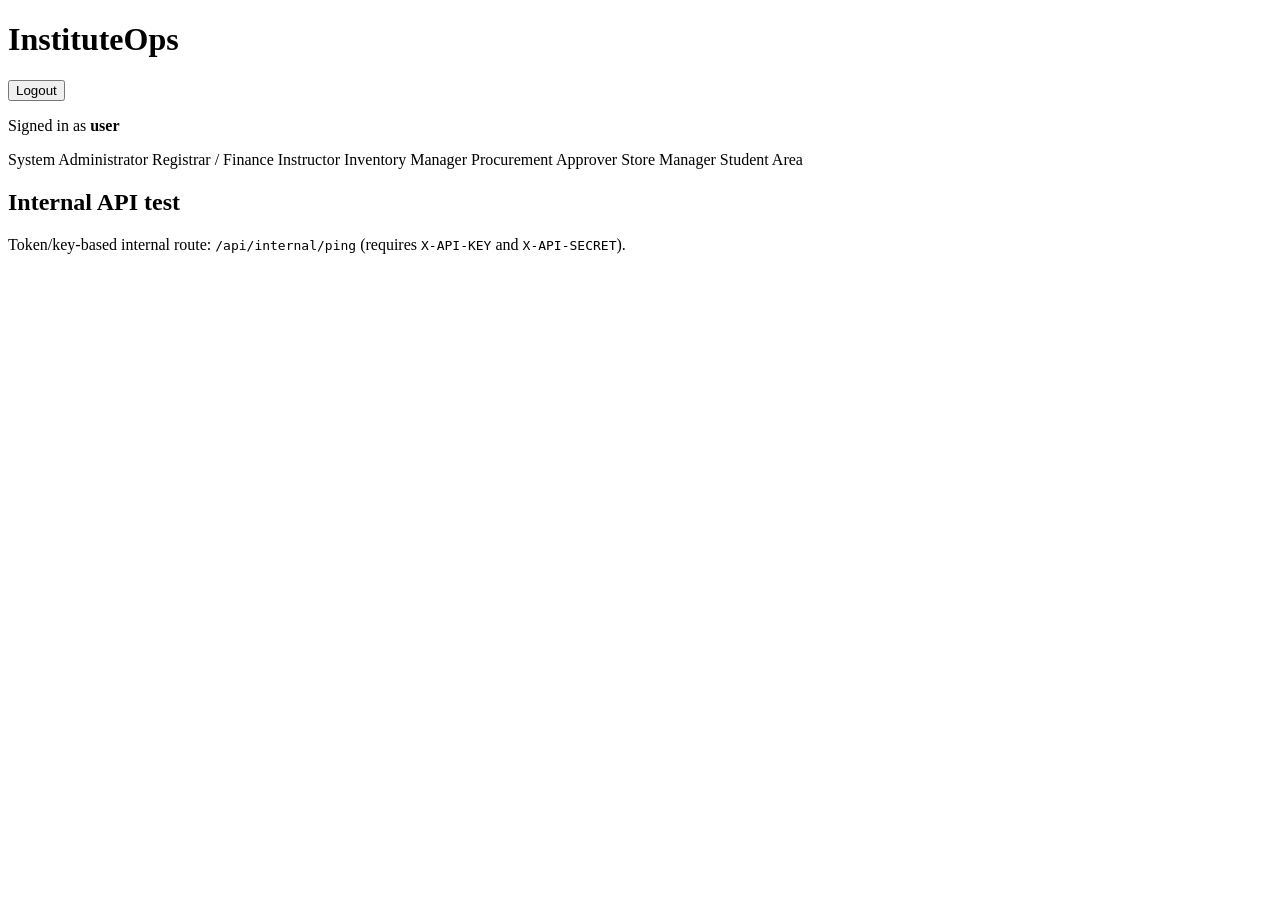
==== repo/src/main/resources/templates/dashboard.html @ d3df07f8 "http://localhost:8080/login" ====
<!DOCTYPE html>
<html lang="en" xmlns:th="http://www.thymeleaf.org" xmlns:sec="http://www.thymeleaf.org/extras/spring-security">
<head>
    <meta charset="UTF-8">
    <meta name="viewport" content="width=device-width, initial-scale=1.0">
    <title>InstituteOps Dashboard</title>
    <link rel="stylesheet" th:href="@{/css/app.css}" href="/css/app.css">
</head>
<body>
<main class="shell">
    <div class="row between">
        <h1>InstituteOps</h1>
        <form method="post" th:action="@{/logout}">
            <button type="submit">Logout</button>
        </form>
    </div>
    <p>Signed in as <strong th:text="${username}">user</strong></p>

    <nav class="grid-links">
        <a sec:authorize="hasRole('SYSTEM_ADMIN')" th:href="@{/admin}">System Administrator</a>
        <a sec:authorize="hasAnyRole('SYSTEM_ADMIN','REGISTRAR_FINANCE_CLERK')" th:href="@{/registrar}">Registrar / Finance</a>
        <a sec:authorize="hasAnyRole('SYSTEM_ADMIN','INSTRUCTOR')" th:href="@{/instructor}">Instructor</a>
        <a sec:authorize="hasAnyRole('SYSTEM_ADMIN','INVENTORY_MANAGER')" th:href="@{/inventory}">Inventory Manager</a>
        <a sec:authorize="hasAnyRole('SYSTEM_ADMIN','PROCUREMENT_APPROVER')" th:href="@{/procurement}">Procurement Approver</a>
        <a sec:authorize="hasAnyRole('SYSTEM_ADMIN','STORE_MANAGER')" th:href="@{/store}">Store Manager</a>
        <a sec:authorize="hasAnyRole('SYSTEM_ADMIN','REGISTRAR_FINANCE_CLERK','INSTRUCTOR','STUDENT')" th:href="@{/student}">Student Area</a>
    </nav>

    <section class="status-block">
        <h2>Internal API test</h2>
        <p>Token/key-based internal route: <code>/api/internal/ping</code> (requires <code>X-API-KEY</code> and <code>X-API-SECRET</code>).</p>
    </section>
</main>
</body>
</html>
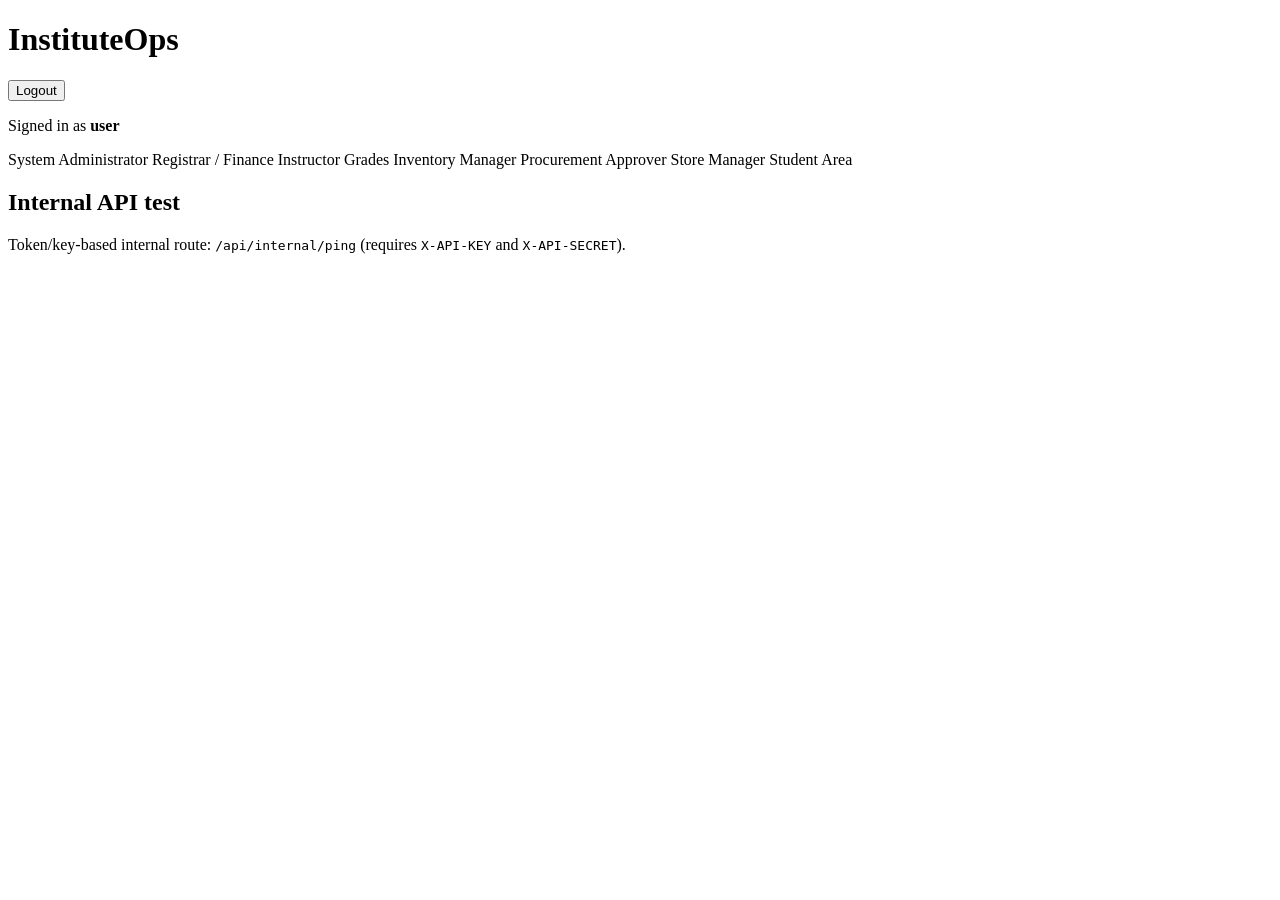
==== commit 8b08c539: "complete Grade Entry system with append-only ledger workflow, deterministic rule-based credit/GPA ca" ====
--- a/repo/src/main/resources/templates/dashboard.html
+++ b/repo/src/main/resources/templates/dashboard.html
@@ -19,7 +19,7 @@
     <nav class="grid-links">
         <a sec:authorize="hasRole('SYSTEM_ADMIN')" th:href="@{/admin}">System Administrator</a>
         <a sec:authorize="hasAnyRole('SYSTEM_ADMIN','REGISTRAR_FINANCE_CLERK')" th:href="@{/registrar}">Registrar / Finance</a>
-        <a sec:authorize="hasAnyRole('SYSTEM_ADMIN','INSTRUCTOR')" th:href="@{/instructor}">Instructor</a>
+        <a sec:authorize="hasAnyRole('SYSTEM_ADMIN','INSTRUCTOR')" th:href="@{/instructor/grades}">Instructor Grades</a>
         <a sec:authorize="hasAnyRole('SYSTEM_ADMIN','INVENTORY_MANAGER')" th:href="@{/inventory}">Inventory Manager</a>
         <a sec:authorize="hasAnyRole('SYSTEM_ADMIN','PROCUREMENT_APPROVER')" th:href="@{/procurement}">Procurement Approver</a>
         <a sec:authorize="hasAnyRole('SYSTEM_ADMIN','STORE_MANAGER')" th:href="@{/store}">Store Manager</a>
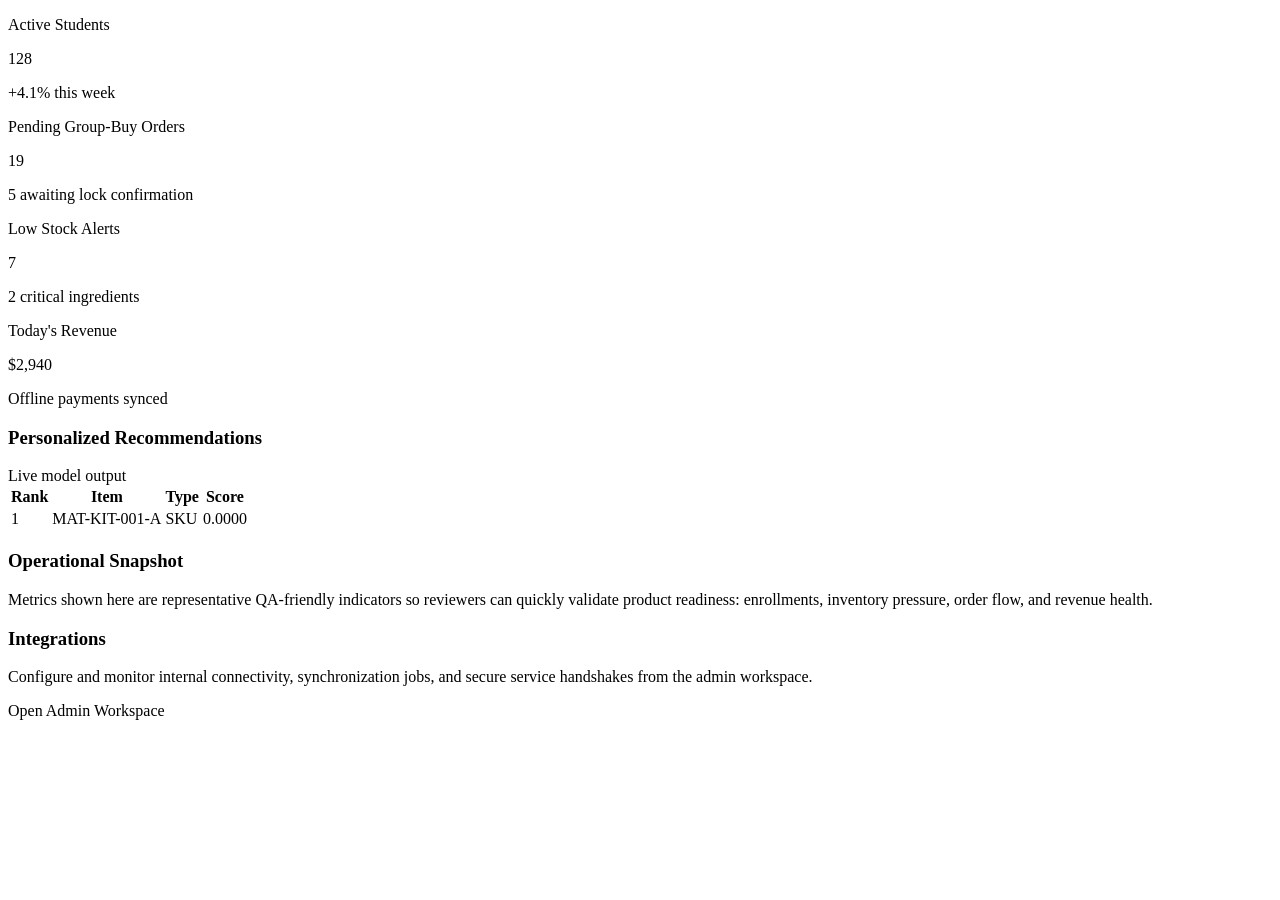
==== commit 2d243ab0: "finalized the repo" ====
--- a/repo/src/main/resources/templates/dashboard.html
+++ b/repo/src/main/resources/templates/dashboard.html
@@ -1,35 +1,61 @@
 <!DOCTYPE html>
 <html lang="en" xmlns:th="http://www.thymeleaf.org" xmlns:sec="http://www.thymeleaf.org/extras/spring-security">
-<head>
-    <meta charset="UTF-8">
-    <meta name="viewport" content="width=device-width, initial-scale=1.0">
-    <title>InstituteOps Dashboard</title>
-    <link rel="stylesheet" th:href="@{/css/app.css}" href="/css/app.css">
-</head>
-<body>
-<main class="shell">
-    <div class="row between">
-        <h1>InstituteOps</h1>
-        <form method="post" th:action="@{/logout}">
-            <button type="submit">Logout</button>
-        </form>
+<head th:replace="~{fragments/app-shell :: head('InstituteOps Dashboard')}"></head>
+<body th:replace="~{fragments/app-shell :: shell('Dashboard', ~{::section})}">
+<section class="space-y-6">
+    <div class="grid gap-4 sm:grid-cols-2 xl:grid-cols-4">
+        <article class="card p-5">
+            <p class="text-xs font-semibold uppercase tracking-wide text-slate-500">Active Students</p>
+            <p class="mt-2 text-3xl font-extrabold">128</p>
+            <p class="mt-1 text-sm text-emerald-600">+4.1% this week</p>
+        </article>
+        <article class="card p-5">
+            <p class="text-xs font-semibold uppercase tracking-wide text-slate-500">Pending Group-Buy Orders</p>
+            <p class="mt-2 text-3xl font-extrabold">19</p>
+            <p class="mt-1 text-sm text-amber-600">5 awaiting lock confirmation</p>
+        </article>
+        <article class="card p-5">
+            <p class="text-xs font-semibold uppercase tracking-wide text-slate-500">Low Stock Alerts</p>
+            <p class="mt-2 text-3xl font-extrabold">7</p>
+            <p class="mt-1 text-sm text-rose-600">2 critical ingredients</p>
+        </article>
+        <article class="card p-5">
+            <p class="text-xs font-semibold uppercase tracking-wide text-slate-500">Today's Revenue</p>
+            <p class="mt-2 text-3xl font-extrabold">$2,940</p>
+            <p class="mt-1 text-sm text-emerald-600">Offline payments synced</p>
+        </article>
     </div>
-    <p>Signed in as <strong th:text="${username}">user</strong></p>
 
-    <nav class="grid-links">
-        <a sec:authorize="hasRole('SYSTEM_ADMIN')" th:href="@{/admin}">System Administrator</a>
-        <a sec:authorize="hasAnyRole('SYSTEM_ADMIN','REGISTRAR_FINANCE_CLERK')" th:href="@{/registrar}">Registrar / Finance</a>
-        <a sec:authorize="hasAnyRole('SYSTEM_ADMIN','INSTRUCTOR')" th:href="@{/instructor/grades}">Instructor Grades</a>
-        <a sec:authorize="hasAnyRole('SYSTEM_ADMIN','INVENTORY_MANAGER')" th:href="@{/inventory}">Inventory Manager</a>
-        <a sec:authorize="hasAnyRole('SYSTEM_ADMIN','PROCUREMENT_APPROVER')" th:href="@{/procurement}">Procurement Approver</a>
-        <a sec:authorize="hasAnyRole('SYSTEM_ADMIN','STORE_MANAGER')" th:href="@{/store}">Store Manager</a>
-        <a sec:authorize="hasAnyRole('SYSTEM_ADMIN','REGISTRAR_FINANCE_CLERK','INSTRUCTOR','STUDENT')" th:href="@{/student}">Student Area</a>
-    </nav>
+    <article class="card p-5">
+        <div class="mb-4 flex items-center justify-between">
+            <h3 class="text-lg font-bold">Personalized Recommendations</h3>
+            <span class="text-xs text-slate-500">Live model output</span>
+        </div>
+        <div class="overflow-x-auto">
+            <table class="data-table">
+                <thead><tr><th>Rank</th><th>Item</th><th>Type</th><th>Score</th></tr></thead>
+                <tbody>
+                <tr th:each="r : ${recommendations}">
+                    <td th:text="${r.rank}">1</td>
+                    <td th:text="${r.itemLabel}">MAT-KIT-001-A</td>
+                    <td th:text="${r.itemType}">SKU</td>
+                    <td class="font-semibold text-brand-700" th:text="${r.score}">0.0000</td>
+                </tr>
+                </tbody>
+            </table>
+        </div>
+    </article>
 
-    <section class="status-block">
-        <h2>Internal API test</h2>
-        <p>Token/key-based internal route: <code>/api/internal/ping</code> (requires <code>X-API-KEY</code> and <code>X-API-SECRET</code>).</p>
-    </section>
-</main>
+    <article class="card p-5">
+        <h3 class="text-lg font-bold">Operational Snapshot</h3>
+        <p class="mt-2 text-sm text-slate-600">Metrics shown here are representative QA-friendly indicators so reviewers can quickly validate product readiness: enrollments, inventory pressure, order flow, and revenue health.</p>
+    </article>
+
+    <article class="card p-5" sec:authorize="hasRole('SYSTEM_ADMIN')">
+        <h3 class="text-lg font-bold">Integrations</h3>
+        <p class="mt-2 text-sm text-slate-600">Configure and monitor internal connectivity, synchronization jobs, and secure service handshakes from the admin workspace.</p>
+        <a class="btn-soft mt-3" th:href="@{/admin}">Open Admin Workspace</a>
+    </article>
+</section>
 </body>
 </html>
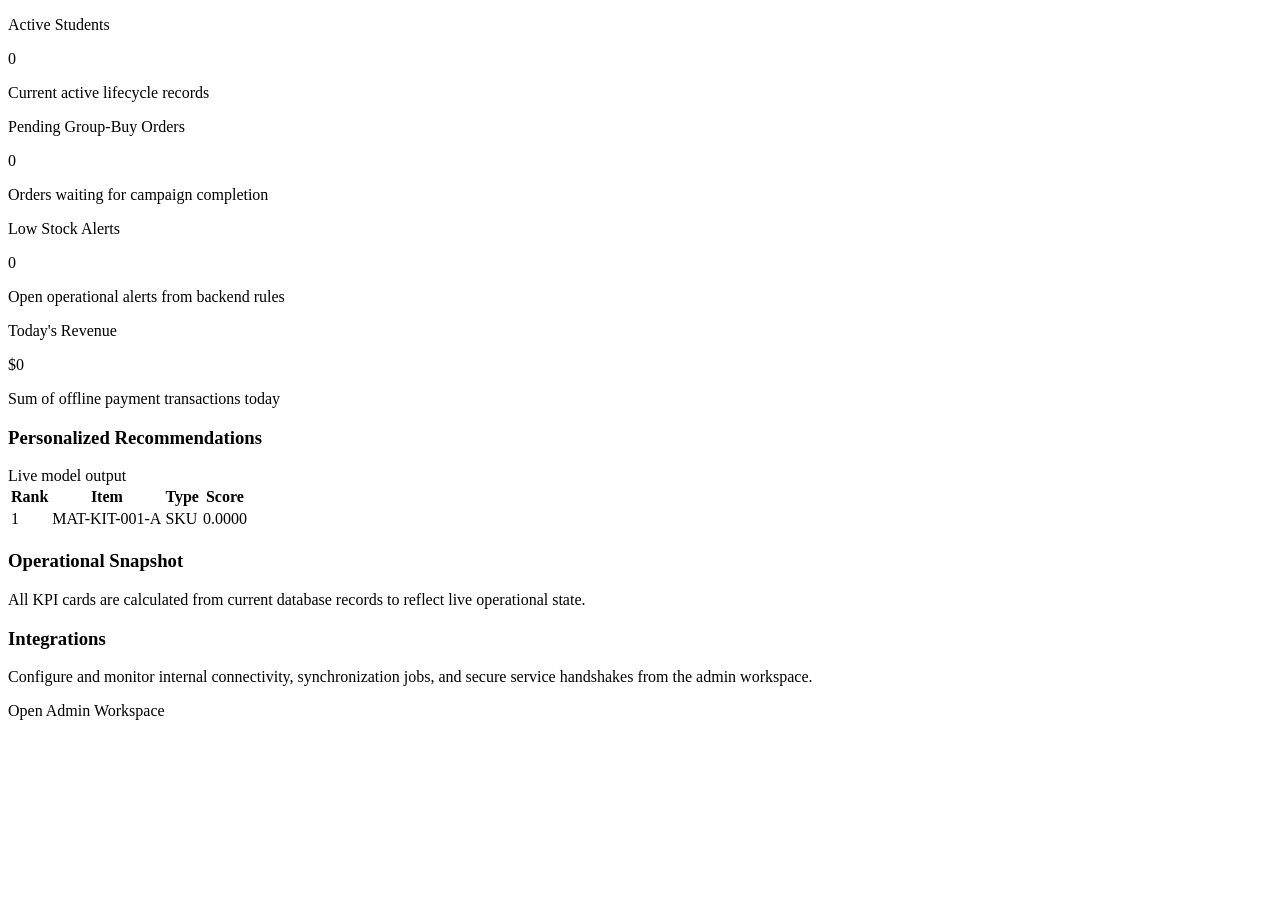
==== commit 41962516: "finalized the repo end to end" ====
--- a/repo/src/main/resources/templates/dashboard.html
+++ b/repo/src/main/resources/templates/dashboard.html
@@ -2,33 +2,33 @@
 <html lang="en" xmlns:th="http://www.thymeleaf.org" xmlns:sec="http://www.thymeleaf.org/extras/spring-security">
 <head th:replace="~{fragments/app-shell :: head('InstituteOps Dashboard')}"></head>
 <body th:replace="~{fragments/app-shell :: shell('Dashboard', ~{::section})}">
-<section class="space-y-6">
+<section class="page-stack">
     <div class="grid gap-4 sm:grid-cols-2 xl:grid-cols-4">
         <article class="card p-5">
             <p class="text-xs font-semibold uppercase tracking-wide text-slate-500">Active Students</p>
-            <p class="mt-2 text-3xl font-extrabold">128</p>
-            <p class="mt-1 text-sm text-emerald-600">+4.1% this week</p>
+            <p class="mt-2 text-3xl font-extrabold" th:text="${activeStudents}">0</p>
+            <p class="mt-1 text-sm text-emerald-600">Current active lifecycle records</p>
         </article>
         <article class="card p-5">
             <p class="text-xs font-semibold uppercase tracking-wide text-slate-500">Pending Group-Buy Orders</p>
-            <p class="mt-2 text-3xl font-extrabold">19</p>
-            <p class="mt-1 text-sm text-amber-600">5 awaiting lock confirmation</p>
+            <p class="mt-2 text-3xl font-extrabold" th:text="${pendingGroupBuyOrders}">0</p>
+            <p class="mt-1 text-sm text-amber-600">Orders waiting for campaign completion</p>
         </article>
         <article class="card p-5">
             <p class="text-xs font-semibold uppercase tracking-wide text-slate-500">Low Stock Alerts</p>
-            <p class="mt-2 text-3xl font-extrabold">7</p>
-            <p class="mt-1 text-sm text-rose-600">2 critical ingredients</p>
+            <p class="mt-2 text-3xl font-extrabold" th:text="${openSystemAlerts}">0</p>
+            <p class="mt-1 text-sm text-rose-600">Open operational alerts from backend rules</p>
         </article>
         <article class="card p-5">
             <p class="text-xs font-semibold uppercase tracking-wide text-slate-500">Today's Revenue</p>
-            <p class="mt-2 text-3xl font-extrabold">$2,940</p>
-            <p class="mt-1 text-sm text-emerald-600">Offline payments synced</p>
+            <p class="mt-2 text-3xl font-extrabold" th:text="${'$' + todayRevenue}">$0</p>
+            <p class="mt-1 text-sm text-emerald-600">Sum of offline payment transactions today</p>
         </article>
     </div>
 
     <article class="card p-5">
         <div class="mb-4 flex items-center justify-between">
-            <h3 class="text-lg font-bold">Personalized Recommendations</h3>
+            <h3 class="section-title">Personalized Recommendations</h3>
             <span class="text-xs text-slate-500">Live model output</span>
         </div>
         <div class="overflow-x-auto">
@@ -47,12 +47,12 @@
     </article>
 
     <article class="card p-5">
-        <h3 class="text-lg font-bold">Operational Snapshot</h3>
-        <p class="mt-2 text-sm text-slate-600">Metrics shown here are representative QA-friendly indicators so reviewers can quickly validate product readiness: enrollments, inventory pressure, order flow, and revenue health.</p>
+        <h3 class="section-title">Operational Snapshot</h3>
+        <p class="mt-2 text-sm text-slate-600">All KPI cards are calculated from current database records to reflect live operational state.</p>
     </article>
 
     <article class="card p-5" sec:authorize="hasRole('SYSTEM_ADMIN')">
-        <h3 class="text-lg font-bold">Integrations</h3>
+        <h3 class="section-title">Integrations</h3>
         <p class="mt-2 text-sm text-slate-600">Configure and monitor internal connectivity, synchronization jobs, and secure service handshakes from the admin workspace.</p>
         <a class="btn-soft mt-3" th:href="@{/admin}">Open Admin Workspace</a>
     </article>
